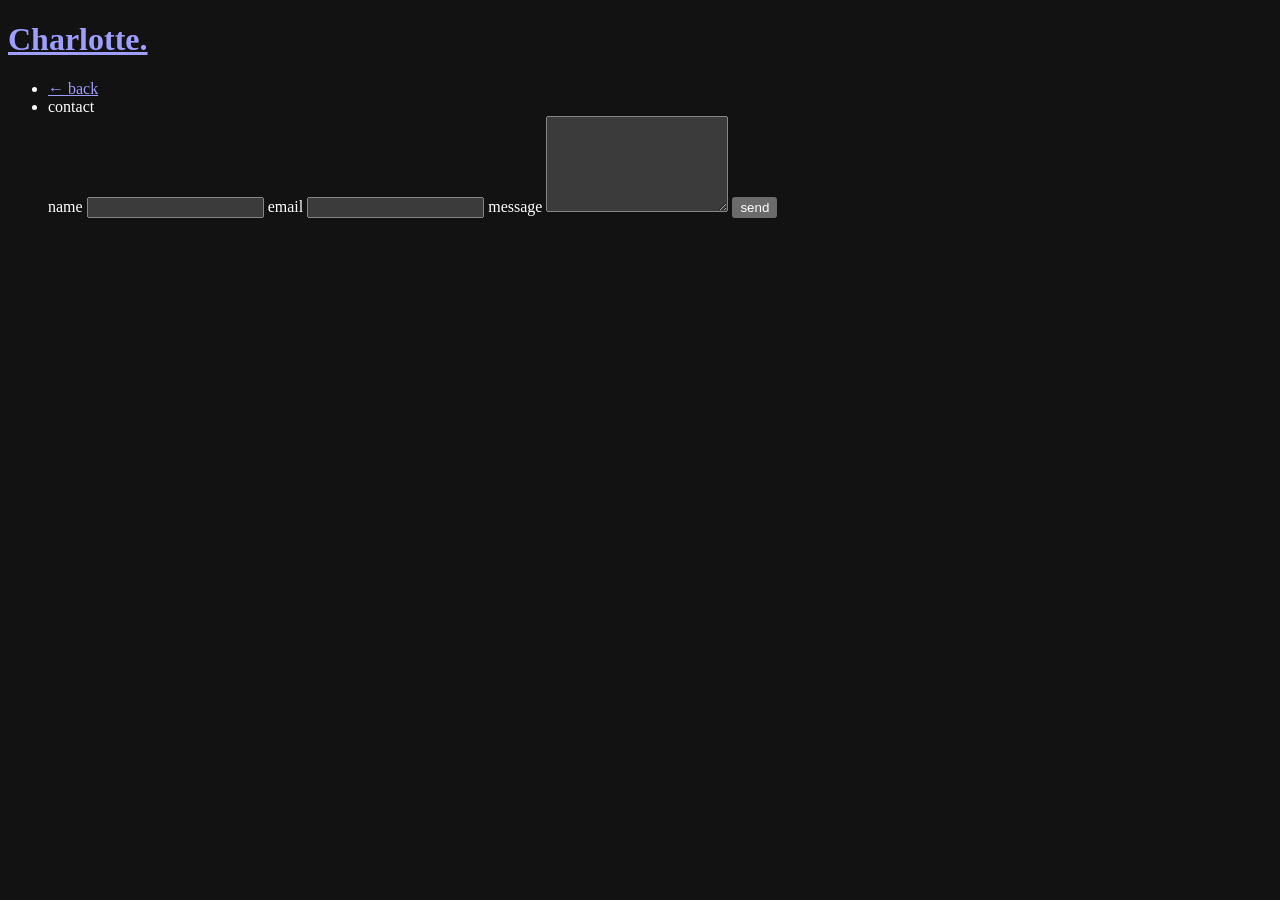
==== contact.html @ 62184d3e "update" ====
<!doctype html>
<html lang="en">
<head>
  <meta charset="utf-8">
  <meta name="viewport" content="width=device-width,initial-scale=1">
  <meta name="color-scheme" content="dark">
  <title>contact — Charlotte</title>
  <link rel="stylesheet" href="style.css">
  <script type="text/javascript">
    (function(c,l,a,r,i,t,y){
        c[a]=c[a]||function(){(c[a].q=c[a].q||[]).push(arguments)};
        t=l.createElement(r);t.async=1;t.src="https://www.clarity.ms/tag/"+i;
        y=l.getElementsByTagName(r)[0];y.parentNode.insertBefore(t,y);
    })(window, document, "clarity", "script", "x2ltfi5nrw");
  </script>
</head>
<body>
  <header class="site-header">
    <h1 class="site-title"><a href="./">Charlotte.</a></h1>
  </header>

  <main>
    <ul class="tree">
      <li><a href="./">← back</a></li>
      <li>contact
        <form class="contact-form" action="https://formsubmit.co/charlottebirmingham13@gmail.com" method="POST">
          <input type="hidden" name="_subject" value="message from shahlo.blog">
          <input type="hidden" name="_next" value="https://shahlo.blog/">
          <input type="hidden" name="_template" value="table">
          <label>
            <span>name</span>
            <input type="text" name="name" required>
          </label>
          <label>
            <span>email</span>
            <input type="email" name="email" required>
          </label>
          <label>
            <span>message</span>
            <textarea name="message" rows="6" required></textarea>
          </label>
          <button type="submit">send</button>
        </form>
      </li>
    </ul>
  </main>

  <script src="app.js"></script>
</body>
</html>
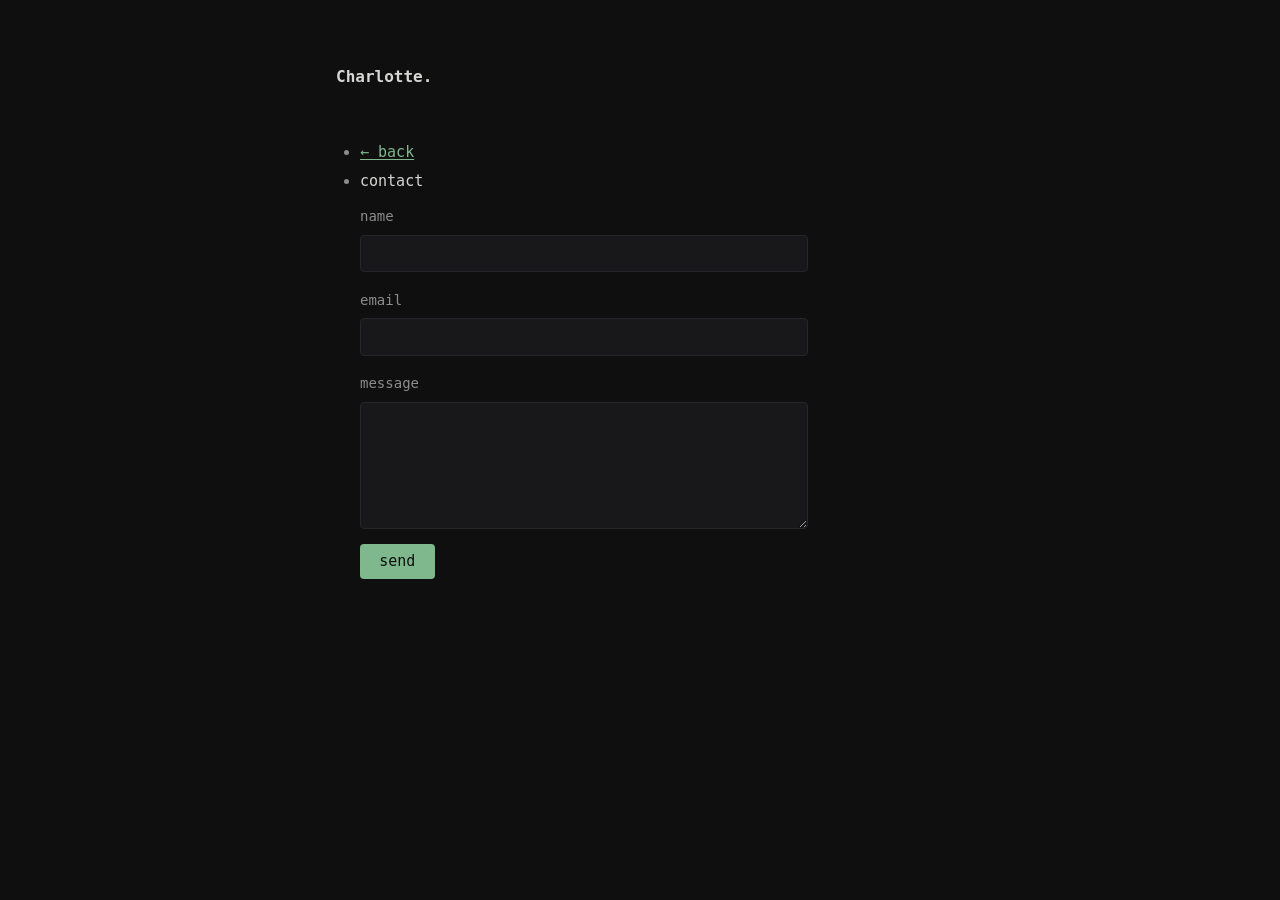
==== commit 7d6e9ea1: "update" ====
--- a/contact.html
+++ b/contact.html
@@ -5,6 +5,7 @@
   <meta name="viewport" content="width=device-width,initial-scale=1">
   <meta name="color-scheme" content="dark">
   <title>contact — Charlotte</title>
+  <link rel="icon" href="favicon.svg" type="image/svg+xml">
   <link rel="stylesheet" href="style.css">
   <script type="text/javascript">
     (function(c,l,a,r,i,t,y){
--- a/style.css
+++ b/style.css
@@ -0,0 +1,227 @@
+:root {
+  --bg: #0f0f10;
+  --bg-elev: #18181b;
+  --fg: #d6d6d4;
+  --fg-muted: #8c8c8a;
+  --accent: #7eb88c;
+  --error: #d97a7a;
+  --rule: #26262a;
+  --max-w: 38rem;
+  --serif: ui-serif, Georgia, "Iowan Old Style", Charter, "Vazirmatn", "Noto Naskh Arabic", Tahoma, serif;
+  --sans: ui-sans-serif, system-ui, -apple-system, "Segoe UI", "Vazirmatn", "Noto Sans Arabic", Tahoma, sans-serif;
+  --mono: ui-monospace, "JetBrains Mono", "Fira Code", Menlo, Consolas, monospace;
+}
+
+* { box-sizing: border-box; }
+
+html {
+  background: var(--bg);
+  -webkit-text-size-adjust: 100%;
+}
+
+body {
+  margin: 0;
+  font-family: var(--mono);
+  font-size: 0.9375rem;
+  line-height: 1.65;
+  color: var(--fg);
+  background: var(--bg);
+  padding: 4rem 1.25rem 3rem;
+  display: flex;
+  flex-direction: column;
+  align-items: center;
+  min-height: 100vh;
+}
+
+.site-header,
+main {
+  width: 100%;
+  max-width: var(--max-w);
+}
+
+.site-header { margin-bottom: 3rem; }
+
+.site-title {
+  font-size: 1rem;
+  font-weight: 700;
+  margin: 0;
+}
+
+.site-title a {
+  color: var(--fg);
+  text-decoration: none;
+}
+
+.site-title a:hover { color: var(--accent); }
+
+a {
+  color: var(--accent);
+  text-decoration: none;
+}
+
+a:hover { text-decoration: underline; }
+
+.tree {
+  list-style: disc;
+  padding-inline-start: 1.5rem;
+  margin: 0;
+  font-size: 0.9375rem;
+  line-height: 1.9;
+  color: var(--fg);
+}
+
+.tree ul {
+  list-style: circle;
+  padding-inline-start: 1.5rem;
+  margin: 0;
+}
+
+.tree ul ul { list-style: square; }
+
+.tree li { margin: 0; }
+
+.tree li::marker { color: var(--fg-muted); }
+
+.tree a {
+  color: var(--accent);
+  text-decoration: underline;
+  text-underline-offset: 2px;
+}
+
+.tree a:hover { color: var(--fg); }
+
+.tree li.dim,
+.tree li.loading,
+.tree li.error { color: var(--fg-muted); }
+.tree li.error { color: var(--error); }
+
+.tree + article { margin-top: 2rem; }
+
+.post h1 {
+  font-size: 1.5rem;
+  line-height: 1.3;
+  margin: 0 0 0.5rem;
+}
+
+.post h2 {
+  font-size: 1.125rem;
+  margin: 2.5rem 0 0.75rem;
+}
+
+.post h3 {
+  font-size: 1rem;
+  margin: 2rem 0 0.5rem;
+}
+
+.post p { margin: 1.1rem 0; }
+
+.post ul, .post ol { padding-inline-start: 1.5rem; }
+.post li { margin: 0.3rem 0; }
+
+.post blockquote {
+  border-inline-start: 3px solid var(--accent);
+  padding-inline-start: 1rem;
+  margin: 1.5rem 0;
+  color: var(--fg-muted);
+  font-style: italic;
+}
+
+.post code {
+  font-size: 0.95em;
+  background: var(--bg-elev);
+  padding: 0.1em 0.35em;
+  border-radius: 3px;
+}
+
+.post pre {
+  background: var(--bg-elev);
+  padding: 1rem;
+  border-radius: 6px;
+  overflow-x: auto;
+  font-size: 0.875rem;
+  line-height: 1.5;
+}
+
+.post pre code {
+  background: transparent;
+  padding: 0;
+  font-size: inherit;
+}
+
+.post hr {
+  border: 0;
+  border-top: 1px solid var(--rule);
+  margin: 2.5rem 0;
+}
+
+.post a { text-decoration: underline; text-underline-offset: 2px; }
+
+.dim { color: var(--fg-muted); }
+
+.loading, .error {
+  color: var(--fg-muted);
+  font-style: italic;
+}
+
+.error { color: var(--error); }
+
+[dir="rtl"] {
+  font-family: "Vazirmatn", "Noto Naskh Arabic", Tahoma, var(--serif);
+  line-height: 1.85;
+}
+
+[dir="rtl"] code,
+[dir="rtl"] pre {
+  font-family: var(--mono);
+  direction: ltr;
+  text-align: left;
+}
+
+.contact-form {
+  display: flex;
+  flex-direction: column;
+  gap: 0.9rem;
+  margin: 0.5rem 0 0;
+  max-width: 28rem;
+}
+
+.contact-form label {
+  display: flex;
+  flex-direction: column;
+  gap: 0.3rem;
+  color: var(--fg-muted);
+  font-size: 0.875rem;
+}
+
+.contact-form input,
+.contact-form textarea {
+  font-family: var(--mono);
+  font-size: 0.9375rem;
+  color: var(--fg);
+  background: var(--bg-elev);
+  border: 1px solid var(--rule);
+  border-radius: 4px;
+  padding: 0.55rem 0.7rem;
+  width: 100%;
+  resize: vertical;
+}
+
+.contact-form input:focus,
+.contact-form textarea:focus {
+  outline: none;
+  border-color: var(--accent);
+}
+
+.contact-form button {
+  align-self: flex-start;
+  font-family: var(--mono);
+  font-size: 0.9375rem;
+  color: var(--bg);
+  background: var(--accent);
+  border: none;
+  border-radius: 4px;
+  padding: 0.55rem 1.2rem;
+  cursor: pointer;
+}
+
+.contact-form button:hover { filter: brightness(1.1); }
